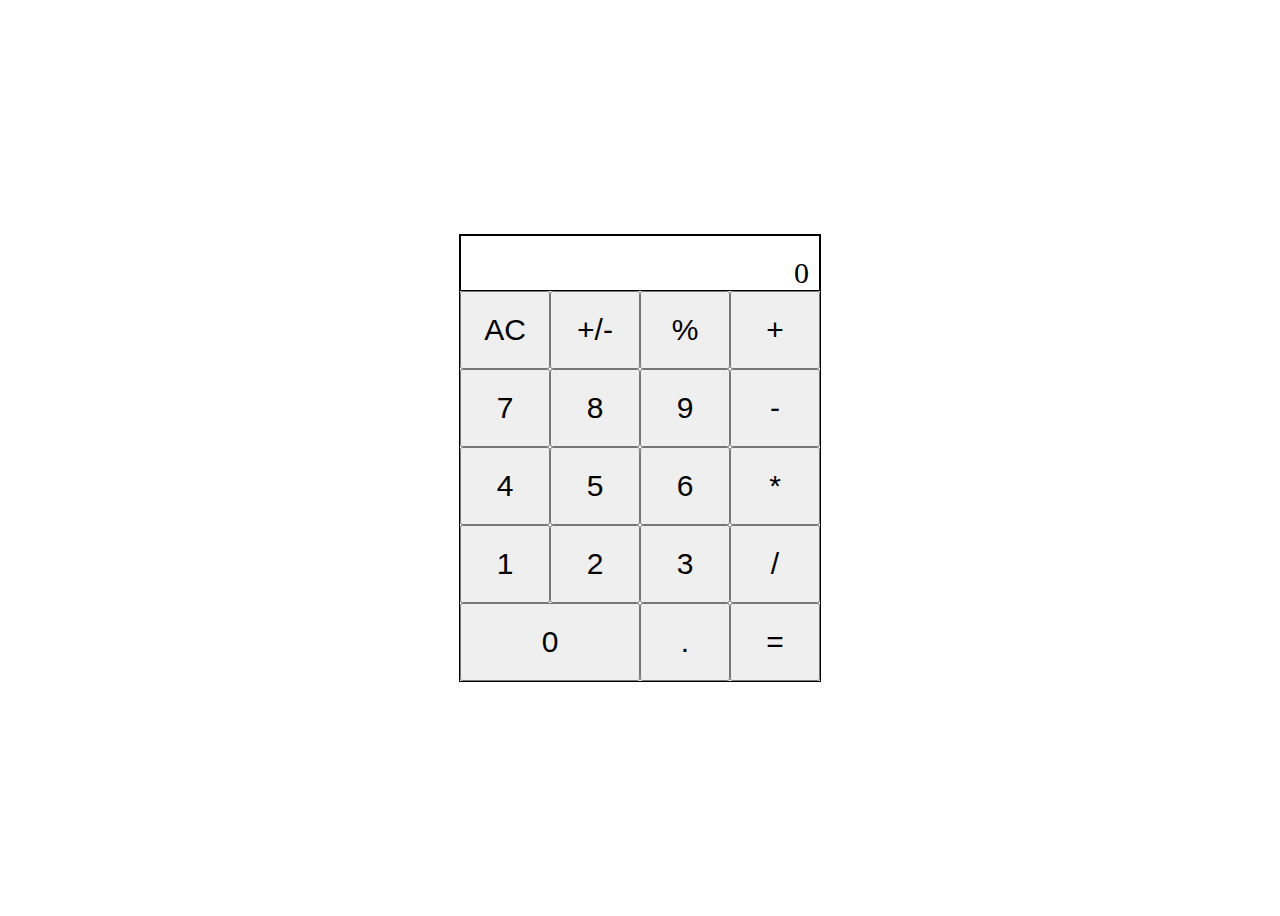
==== calculator.html @ 9c89722f "add basic calculator" ====
<!DOCTYPE html>
<html>

<head>
    <link rel="stylesheet" href="style.css">
    <script src="calculator.js"></script>
</head>

<body>
    <div class="container">
        <div class="calculator">
            <div class="view">0</div>
            <div class="main">
                <div class="column1">
                    <button>AC</button>
                    <button>7</button>
                    <button>4</button>
                    <button>1</button>
                </div>
                <div class="column2">
                    <button>+/-</button>
                    <button>8</button>
                    <button>5</button>
                    <button>2</button>
                </div>
                <div class="column3">
                    <button>%</button>
                    <button>9</button>
                    <button>6</button>
                    <button>3</button>
                </div>
                <div class="column4">
                    <button>+</button>
                    <button>-</button>
                    <button>*</button>
                    <button>/</button>
                </div>
            </div>
            <div class="bottom">
                <button class="zero">0</button>
                <button class="decimal">.</button>
                <button class="equal">=</button>
            </div>
        </div>
    </div>
</body>

</html>
---- style.css ----
.container {
    display: flex;
    justify-content: center;
    align-items: center;
    height: 100vh;
    /* percentage does not work because every ancestor take height of its content */
}

.calculator {
    width: auto;
    height: auto;
    display: flex;
    flex-direction: column;
    border: 1px solid #000000;
}

.view {
    border: 1px solid #000000;
}

.view {
    font-size: 30px;
    text-align: right;
    padding: 20px 10px 0px 20px;
}

.main {
    display: flex;
}

.column1,
.column2,
.column3,
.column4 {
    display: flex;
    flex-direction: column;
}

.bottom {
    display: flex;
}

button {
    font-size: 30px;
    padding: 20px;
    width: 90px;
}

.zero {
    flex-grow: 2;
}
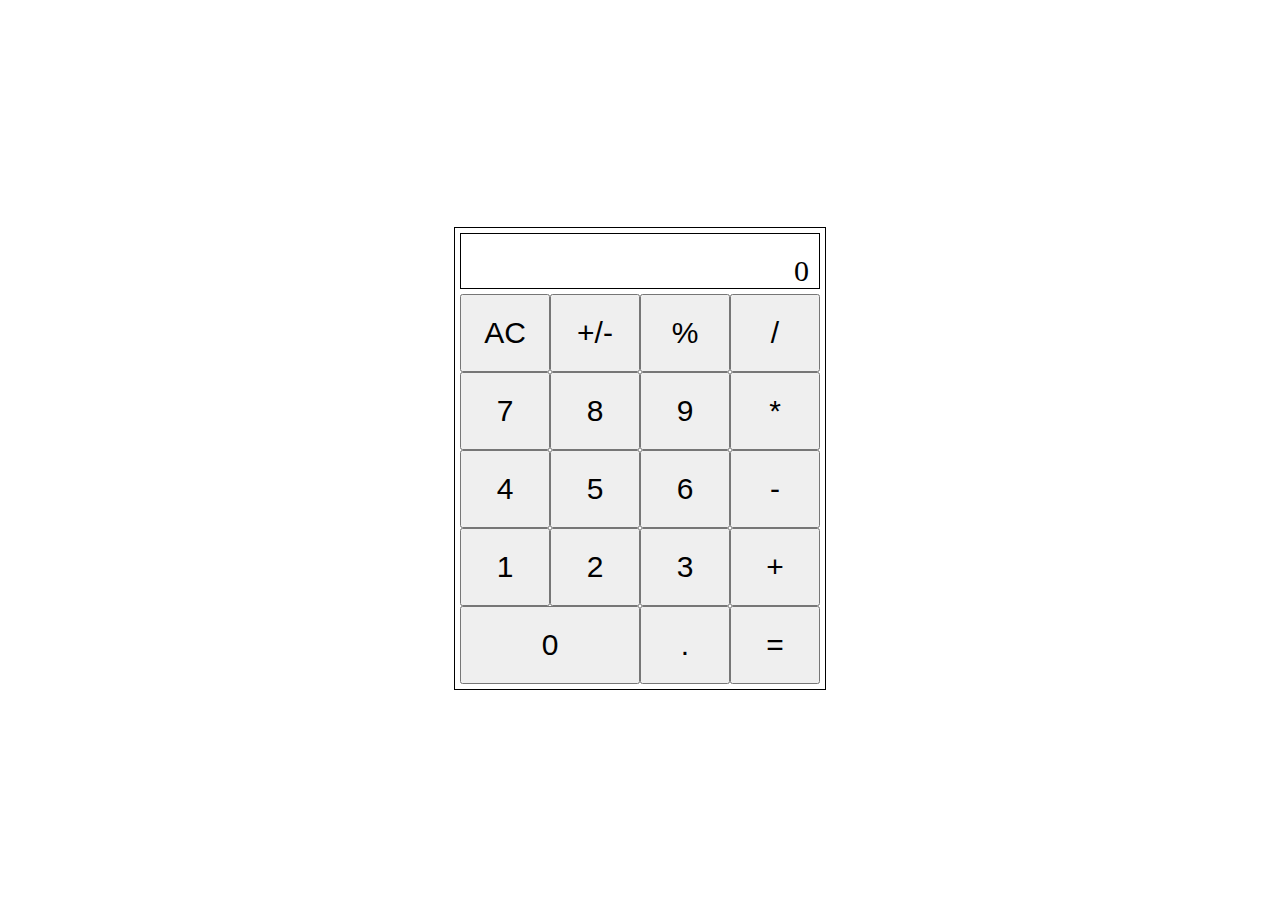
==== commit 51aa1221: "reorganize calculator" ====
--- a/calculator.html
+++ b/calculator.html
@@ -3,7 +3,6 @@
 
 <head>
     <link rel="stylesheet" href="style.css">
-    <script src="calculator.js"></script>
 </head>
 
 <body>
@@ -30,10 +29,10 @@
                     <button>3</button>
                 </div>
                 <div class="column4">
+                    <button>/</button>
+                    <button>*</button>
+                    <button>-</button>
                     <button>+</button>
-                    <button>-</button>
-                    <button>*</button>
-                    <button>/</button>
                 </div>
             </div>
             <div class="bottom">
@@ -43,6 +42,8 @@
             </div>
         </div>
     </div>
+
+    <script src="calculator.js"></script>
 </body>
 
 </html>--- a/style.css
+++ b/style.css
@@ -12,20 +12,19 @@
     display: flex;
     flex-direction: column;
     border: 1px solid #000000;
-}
-
-.view {
-    border: 1px solid #000000;
+    padding: 5px;
 }
 
 .view {
     font-size: 30px;
     text-align: right;
+    border: 1px solid #000000;
     padding: 20px 10px 0px 20px;
 }
 
 .main {
     display: flex;
+    padding: 5px 0px 0px 0px;
 }
 
 .column1,
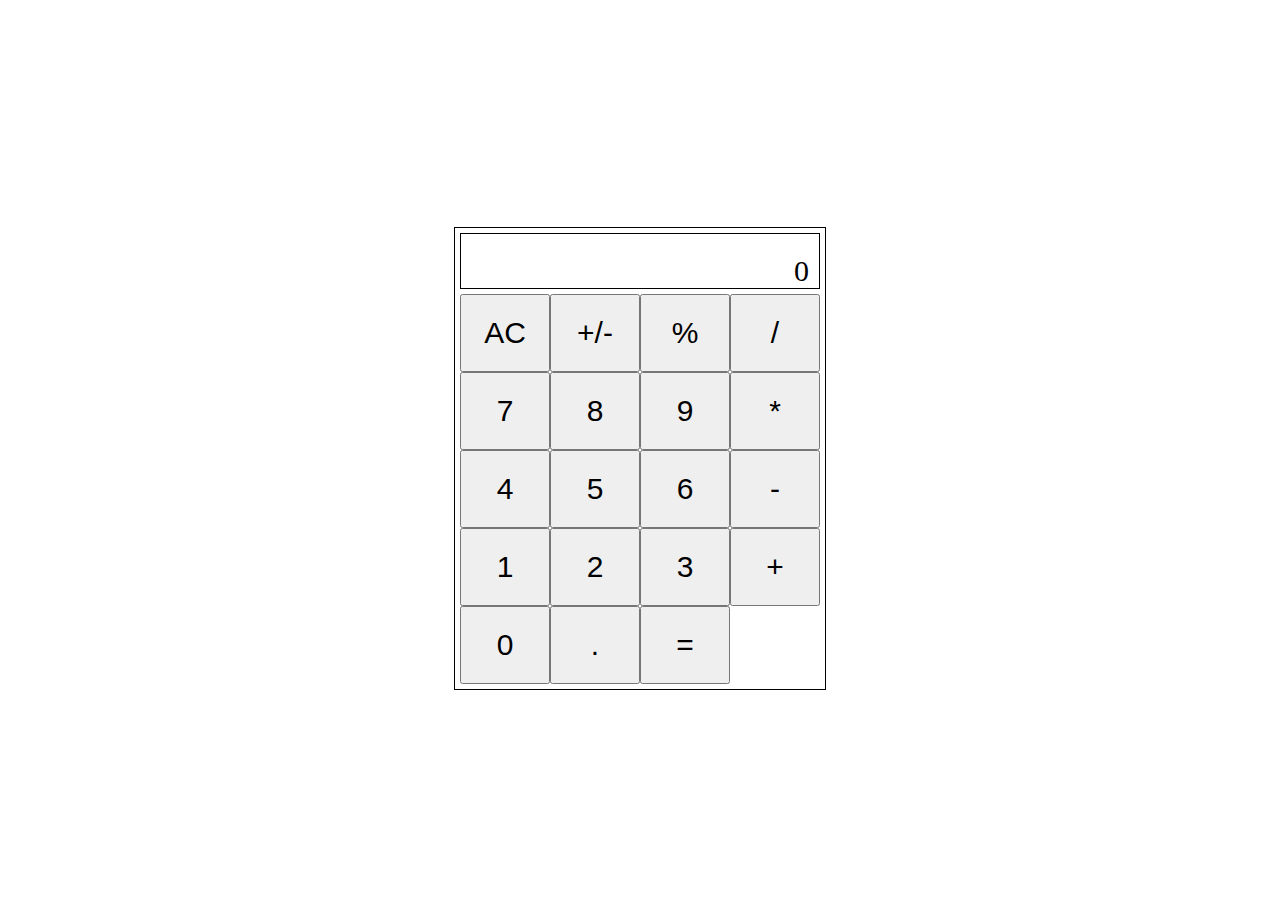
==== commit 7c93001d: "add class attribute to buttons" ====
--- a/calculator.html
+++ b/calculator.html
@@ -11,33 +11,33 @@
             <div class="view">0</div>
             <div class="main">
                 <div class="column1">
-                    <button>AC</button>
-                    <button>7</button>
-                    <button>4</button>
-                    <button>1</button>
+                    <button class="clear">AC</button>
+                    <button class="number">7</button>
+                    <button class="number">4</button>
+                    <button class="number">1</button>
                 </div>
                 <div class="column2">
-                    <button>+/-</button>
-                    <button>8</button>
-                    <button>5</button>
-                    <button>2</button>
+                    <button class="sign">+/-</button>
+                    <button class="number">8</button>
+                    <button class="number">5</button>
+                    <button class="number">2</button>
                 </div>
                 <div class="column3">
-                    <button>%</button>
-                    <button>9</button>
-                    <button>6</button>
-                    <button>3</button>
+                    <button class="percent">%</button>
+                    <button class="number">9</button>
+                    <button class="number">6</button>
+                    <button class="number">3</button>
                 </div>
                 <div class="column4">
-                    <button>/</button>
-                    <button>*</button>
-                    <button>-</button>
-                    <button>+</button>
+                    <button class="operator">/</button>
+                    <button class="operator">*</button>
+                    <button class="operator">-</button>
+                    <button class="operator">+</button>
                 </div>
             </div>
             <div class="bottom">
-                <button class="zero">0</button>
-                <button class="decimal">.</button>
+                <button class="number" id="zero">0</button>
+                <button class="number" id="decimal">.</button>
                 <button class="equal">=</button>
             </div>
         </div>
